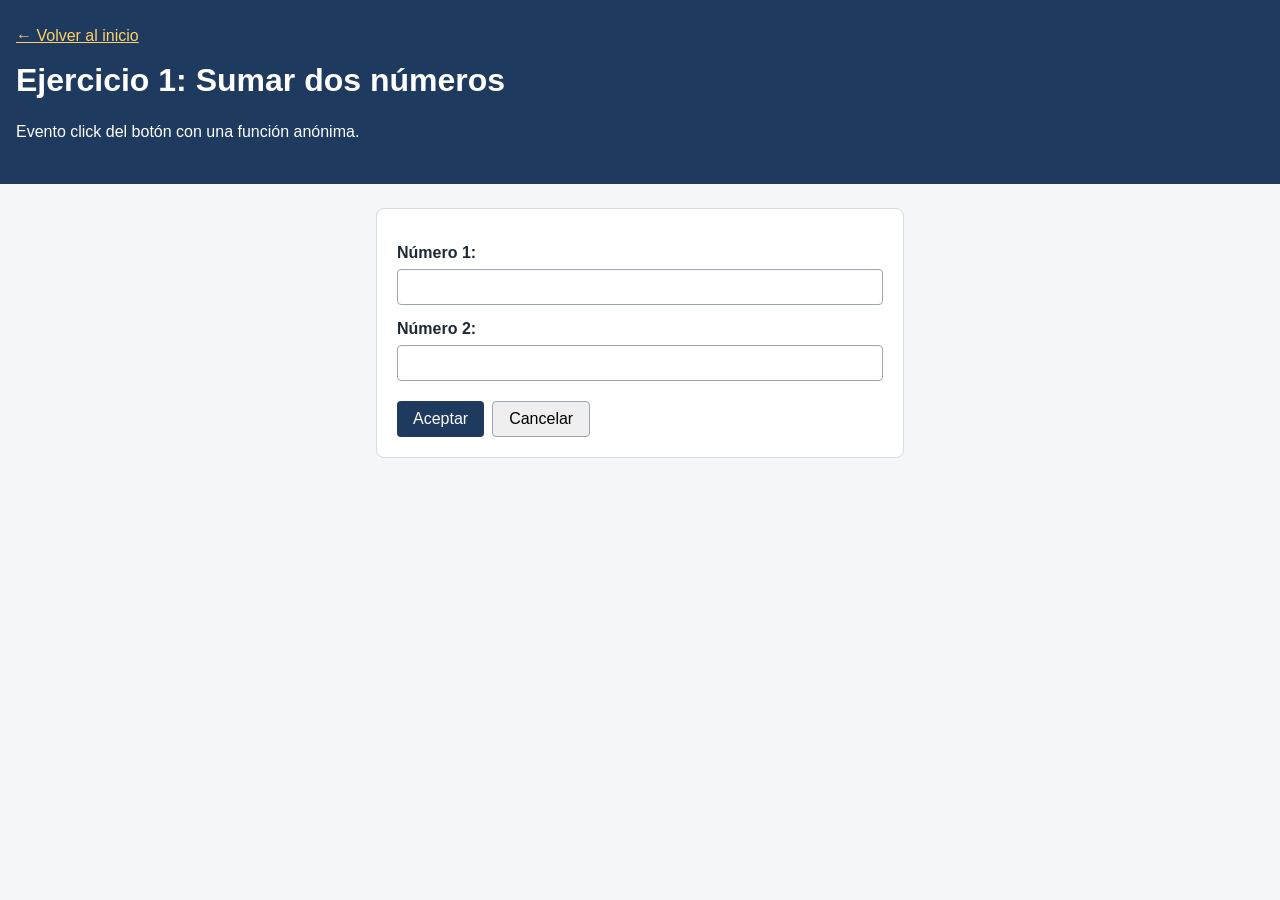
==== ejercicios/ejercicio1.html @ eea769c8 "first commit" ====
<!DOCTYPE html>
<html lang="es">
<head>
    <meta charset="UTF-8">
    <meta name="viewport" content="width=device-width, initial-scale=1.0">
    <title>Ejercicio 1: Sumar dos números</title>
    <link rel="stylesheet" href="../css/style.css">
</head>
<body>
    <header>
        <a href="../index.html">&larr; Volver al inicio</a>
        <h1>Ejercicio 1: Sumar dos números</h1>
        <p>Evento click del botón con una función anónima.</p>
    </header>

    <main>
        <form action="">
            <label for="n1">Número 1:</label>
            <input type="number" id="n1" step="any" required>

            <label for="n2">Número 2:</label>
            <input type="number" id="n2" step="any" required>

            <div class="botones">
                <input type="submit" value="Aceptar" id="botonSumar">
                <input type="reset" value="Cancelar">
            </div>
        </form>
    </main>

    <script src="../js/ejercicio1.js"></script>
</body>
</html>
---- css/style.css ----
/* Estilos compartidos por todas las páginas del proyecto */
* {
    box-sizing: border-box;
}

body {
    margin: 0;
    font-family: Arial, Helvetica, sans-serif;
    background-color: #f4f6f8;
    color: #1f2933;
    line-height: 1.5;
}

/* Encabezado */
header {
    background-color: #1e3a5f;
    color: #ffffff;
    padding: 24px 16px;
}

header h1 {
    margin: 8px 0;
}

header a {
    color: #ffd166;
}

/* Contenido principal centrado */
main {
    max-width: 560px;
    margin: 24px auto;
    padding: 0 16px;
}

/* Formularios */
form {
    background-color: #ffffff;
    padding: 20px;
    border: 1px solid #d5dbe1;
    border-radius: 8px;
}

label {
    display: block;
    margin-top: 12px;
    font-weight: bold;
}

input,
select {
    width: 100%;
    padding: 8px;
    margin-top: 4px;
    font-size: 16px;
    border: 1px solid #9aa5b1;
    border-radius: 4px;
}

.botones {
    display: flex;
    gap: 8px;
    margin-top: 16px;
}

.botones input {
    width: auto;
    padding: 8px 16px;
    cursor: pointer;
}

input[type="submit"] {
    background-color: #1e3a5f;
    color: #ffffff;
    border: none;
}

/* Menú de la página de inicio */
.menu li {
    margin-bottom: 8px;
}

/* Mensajes del taller */
.mensaje {
    margin-top: 16px;
    padding: 12px;
    border-radius: 4px;
}

.mensaje:empty {
    display: none;
}

.exito {
    background-color: #e3f6e8;
    color: #1b5e20;
}

.error {
    background-color: #fdecea;
    color: #8a1c1c;
}
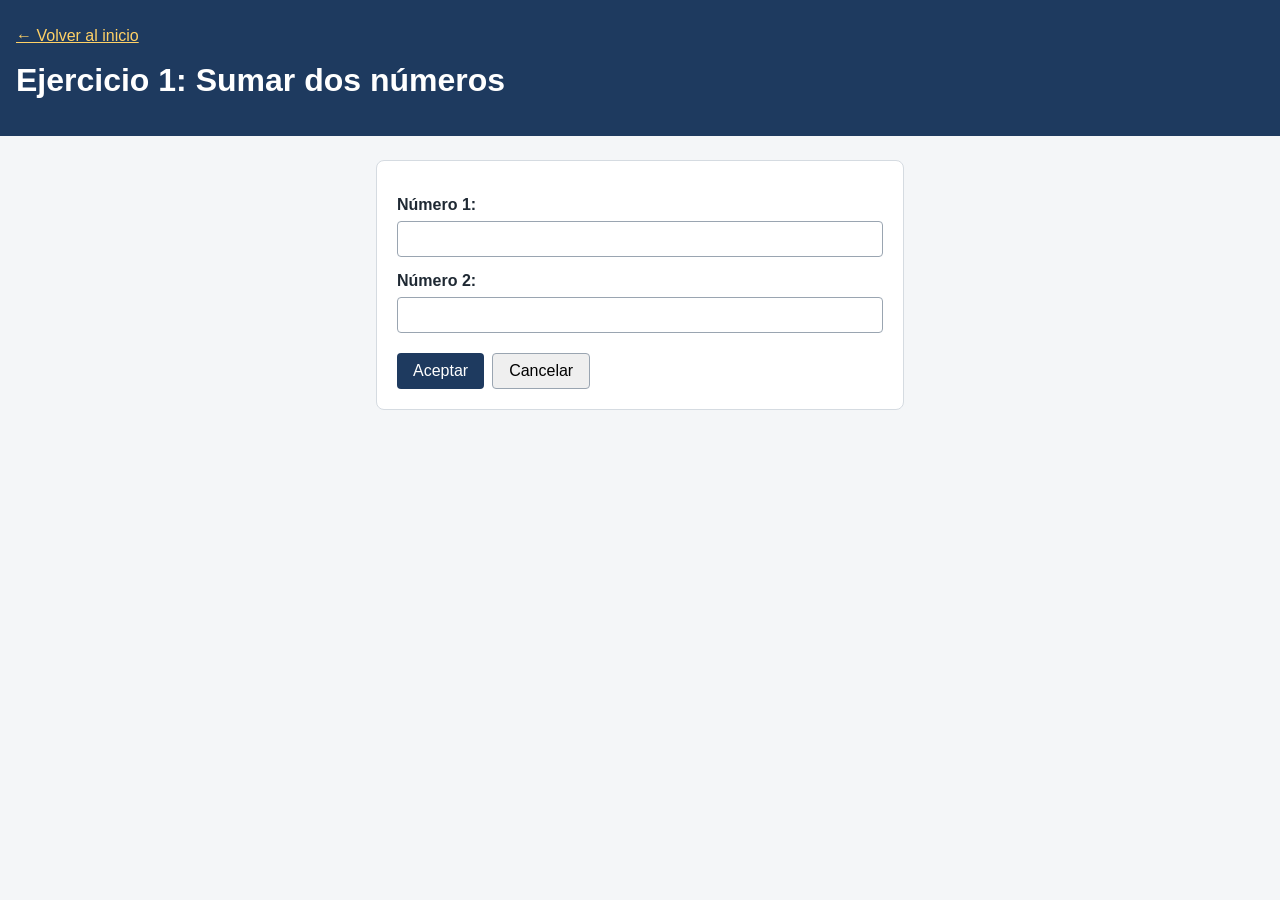
==== commit 23a57081: "Remove description of button click event Removed a line about the button click event." ====
--- a/ejercicios/ejercicio1.html
+++ b/ejercicios/ejercicio1.html
@@ -10,7 +10,7 @@
     <header>
         <a href="../index.html">&larr; Volver al inicio</a>
         <h1>Ejercicio 1: Sumar dos números</h1>
-        <p>Evento click del botón con una función anónima.</p>
+        
     </header>
 
     <main>
@@ -30,4 +30,4 @@
 
     <script src="../js/ejercicio1.js"></script>
 </body>
-</html>+</html>
